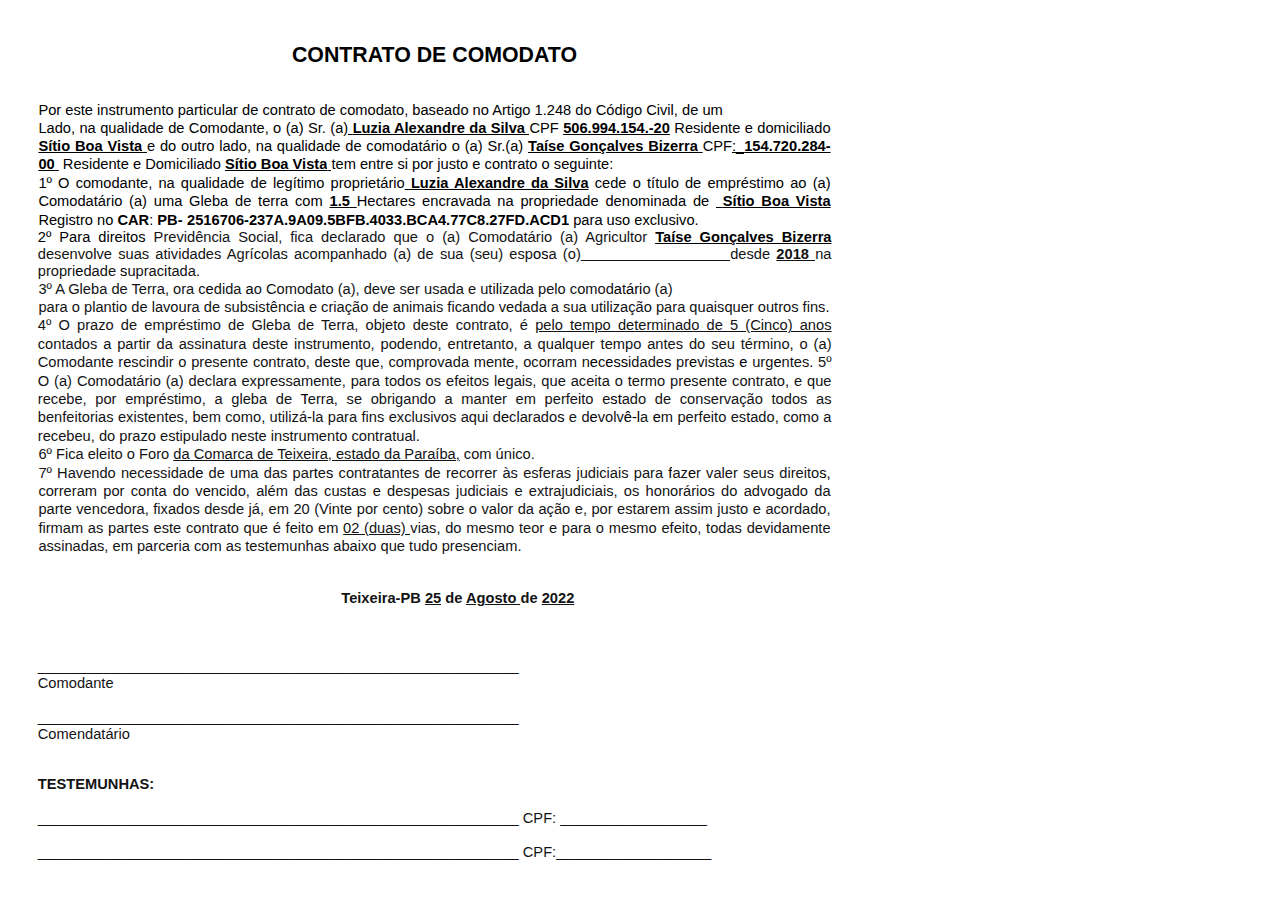
==== index.html @ 2739181c "edit" ====
<?xml version="1.0" encoding="UTF-8"?>
<!DOCTYPE html PUBLIC "-//W3C//DTD XHTML 1.1 plus MathML 2.0//EN" "http://www.w3.org/Math/DTD/mathml2/xhtml-math11-f.dtd"><html xmlns="http://www.w3.org/1999/xhtml" lang="en-US"><!--This file was converted to xhtml by LibreOffice - see https://cgit.freedesktop.org/libreoffice/core/tree/filter/source/xslt for the code.--><head profile="http://dublincore.org/documents/dcmi-terms/"><meta http-equiv="Content-Type" content="application/xhtml+xml; charset=utf-8"/><title xml:lang="en-US">- no title specified</title><meta name="DCTERMS.title" content="" xml:lang="en-US"/><meta name="DCTERMS.language" content="en-US" scheme="DCTERMS.RFC4646"/><meta name="DCTERMS.source" content="http://xml.openoffice.org/odf2xhtml"/><meta name="DCTERMS.creator" content="Sócrates"/><meta name="DCTERMS.issued" content="2022-08-25T13:19:00" scheme="DCTERMS.W3CDTF"/><meta name="DCTERMS.contributor" content="José Elias"/><meta name="DCTERMS.modified" content="2022-09-01T16:33:51.623426777" scheme="DCTERMS.W3CDTF"/><meta name="xsl:vendor" content="libxslt"/><link rel="schema.DC" href="http://purl.org/dc/elements/1.1/" hreflang="en"/><link rel="schema.DCTERMS" href="http://purl.org/dc/terms/" hreflang="en"/><link rel="schema.DCTYPE" href="http://purl.org/dc/dcmitype/" hreflang="en"/><link rel="schema.DCAM" href="http://purl.org/dc/dcam/" hreflang="en"/><style>
    table { border-collapse:collapse; border-spacing:0; empty-cells:show }
    td, th { vertical-align:top; font-size:12pt;}
    h1, h2, h3, h4, h5, h6 { clear:both;}
    ol, ul { margin:0; padding:0;}
    li { list-style: none; margin:0; padding:0;}
    span.footnodeNumber { padding-right:1em; }
    span.annotation_style_by_filter { font-size:95%; font-family:Arial; background-color:#fff000;  margin:0; border:0; padding:0;  }
    span.heading_numbering { margin-right: 0.8rem; }* { margin:0;}
    .P1 { font-size:16pt; line-height:115%; margin-bottom:0cm; margin-top:0cm; text-align:center ! important; font-family:Arial; writing-mode:horizontal-tb; direction:ltr; margin-left:0.016cm; margin-right:0.025cm; text-indent:0cm; background-color:#ffffff; color:#000001; font-weight:bold; }
    .P10 { font-size:12pt; line-height:115%; margin-bottom:0cm; margin-top:0cm; text-align:justify ! important; font-family:Arial; writing-mode:horizontal-tb; direction:ltr; background-color:#ffffff; }
    .P11 { font-size:12pt; line-height:115%; margin-bottom:0cm; margin-top:0cm; text-align:justify ! important; font-family:Arial; writing-mode:horizontal-tb; direction:ltr; margin-left:0.016cm; margin-right:0.025cm; text-indent:0cm; background-color:#ffffff; }
    .P12 { font-size:11pt; line-height:115%; margin-bottom:0.353cm; margin-top:0cm; text-align:justify ! important; font-family:Arial; writing-mode:horizontal-tb; direction:ltr; }
    .P13 { font-size:12pt; line-height:115%; margin-bottom:0cm; margin-top:0cm; text-align:center ! important; font-family:Arial; writing-mode:horizontal-tb; direction:ltr; margin-left:0cm; margin-right:0.025cm; text-indent:1.249cm; background-color:#ffffff; }
    .P14 { font-size:11pt; line-height:115%; margin-bottom:0cm; margin-top:0cm; text-align:justify ! important; font-family:Arial; writing-mode:horizontal-tb; direction:ltr; }
    .P18 { font-size:11pt; line-height:115%; margin-bottom:0cm; margin-top:0cm; text-align:left ! important; font-family:Arial; writing-mode:horizontal-tb; direction:ltr; margin-left:0cm; margin-right:0.025cm; text-indent:0cm; background-color:#ffffff; color:#131314; }
    .P2 { font-size:16pt; line-height:115%; margin-bottom:0cm; margin-top:0cm; text-align:justify ! important; font-family:Arial; writing-mode:horizontal-tb; direction:ltr; margin-left:0.016cm; margin-right:0.025cm; text-indent:0cm; background-color:#ffffff; color:#000001; font-weight:bold; }
    .P20 { font-size:11pt; line-height:115%; margin-bottom:0cm; margin-top:0cm; text-align:justify ! important; font-family:Arial; writing-mode:horizontal-tb; direction:ltr; margin-left:0cm; margin-right:0.025cm; text-indent:0cm; background-color:#ffffff; color:#000001; }
    .P21 { font-size:11pt; line-height:115%; margin-bottom:0cm; margin-top:0cm; text-align:justify ! important; font-family:Arial; writing-mode:horizontal-tb; direction:ltr; margin-left:0cm; margin-right:0.025cm; text-indent:0cm; background-color:#ffffff; color:#000001; }
    .P3 { font-size:11pt; line-height:115%; margin-bottom:0cm; margin-top:0cm; text-align:justify ! important; font-family:Arial; writing-mode:horizontal-tb; direction:ltr; margin-left:0cm; margin-right:0.025cm; text-indent:0cm; background-color:#ffffff; color:#000001; }
    .P4 { font-size:11pt; line-height:115%; margin-bottom:0cm; margin-top:0cm; text-align:justify ! important; font-family:Arial; writing-mode:horizontal-tb; direction:ltr; margin-left:0cm; margin-right:0.025cm; text-indent:0cm; background-color:#ffffff; color:#000001; }
    .P5 { font-size:11pt; line-height:115%; margin-bottom:0cm; margin-top:0cm; text-align:justify ! important; font-family:Arial; writing-mode:horizontal-tb; direction:ltr; margin-left:0.016cm; margin-right:0.025cm; text-indent:0cm; background-color:#ffffff; color:#000001; }
    .P6 { font-size:11pt; line-height:115%; margin-bottom:0cm; margin-top:0cm; text-align:justify ! important; font-family:Arial; writing-mode:horizontal-tb; direction:ltr; margin-left:0cm; margin-right:0.025cm; text-indent:0cm; background-color:#ffffff; color:#131314; }
    .P7 { font-size:11pt; line-height:115%; margin-bottom:0cm; margin-top:0cm; text-align:justify ! important; font-family:Arial; writing-mode:horizontal-tb; direction:ltr; margin-left:0cm; margin-right:0.025cm; text-indent:0cm; background-color:#ffffff; color:#131314; font-weight:bold; }
    .P8 { font-size:11pt; line-height:115%; margin-bottom:0cm; margin-top:0cm; text-align:justify ! important; font-family:Arial; writing-mode:horizontal-tb; direction:ltr; margin-left:0cm; margin-right:0.025cm; text-indent:0cm; background-color:#ffffff; color:#131314; text-decoration:none ! important; }
    .P9 { font-size:12pt; line-height:115%; margin-bottom:0cm; margin-top:0cm; text-align:justify ! important; font-family:Arial; writing-mode:horizontal-tb; direction:ltr; margin-left:0.016cm; margin-right:0.025cm; text-indent:0cm; background-color:#ffffff; }
    .T1 { color:#000001; background-color:#ffffff; }
    .T10 { color:#131314; text-decoration:underline; background-color:#ffffff; }
    .T11 { color:#131314; text-decoration:underline; font-weight:bold; background-color:#ffffff; }
    .T12 { color:#131314; font-size:11pt; background-color:#ffffff; }
    .T13 { color:#131314; font-size:11pt; background-color:#ffffff; }
    .T14 { color:#131314; font-size:11pt; background-color:#ffffff; }
    .T15 { color:#131314; font-size:11pt; background-color:#ffffff; }
    .T16 { color:#131314; font-size:11pt; text-decoration:underline; background-color:#ffffff; }
    .T17 { color:#131314; font-size:11pt; text-decoration:underline; font-weight:bold; background-color:#ffffff; }
    .T18 { color:#131314; font-size:11pt; text-decoration:none ! important; background-color:#ffffff; }
    .T19 { color:#131314; font-size:11pt; text-decoration:none ! important; background-color:#ffffff; }
    .T2 { color:#000001; text-decoration:underline; font-weight:bold; background-color:#ffffff; }
    .T20 { color:#131314; font-size:11pt; font-weight:bold; background-color:#ffffff; }
    .T21 { color:#131314; text-decoration:none ! important; background-color:#ffffff; }
    .T22 { font-size:11pt; text-decoration:underline; }
    .T23 { font-size:11pt; }
    .T3 { color:#000001; text-decoration:underline; background-color:#ffffff; }
    .T4 { color:#000001; font-size:11pt; background-color:#ffffff; }
    .T5 { color:#000001; font-size:11pt; text-decoration:underline; background-color:#ffffff; }
    .T6 { color:#000001; font-size:11pt; text-decoration:underline; font-weight:bold; background-color:#ffffff; }
    .T7 { color:#000001; font-size:11pt; font-weight:bold; background-color:#ffffff; }
    .T8 { color:#131314; background-color:#ffffff; }
    .T9 { color:#131314; background-color:#ffffff; }
    /* ODF styles with no properties representable as CSS:
    .dp1  { } */
</style></head><body dir="ltr" style="max-width:21.001cm;margin-top:0.501cm; margin-bottom:0.501cm; margin-left:1cm; margin-right:0.998cm; "><p class="P2"> </p><p class="P1">CONTRATO DE COMODATO</p><p class="P4"> </p><p class="P3"> </p><p class="P5">Por este instrumento particular de contrato de comodato, baseado no Artigo 1.248 do Código Civil, de um</p><p class="P9"><span class="T4">Lado, na qualidade de Comodante, o (a) Sr. (a</span><span class="T5">) </span><span class="T6">Luzia Alexandre da Silva </span><span class="T4">CPF </span><span class="T6">506.994.154.-20</span><span class="T4"> Residente e domiciliado</span><span class="T5"> </span><span class="T6">Sítio Boa Vista</span><span class="T5"> </span><span class="T4">e do outro lado, na qualidade de comodatário o (a) Sr.(a) </span><a id="_GoBack"/><span class="T6">Taíse Gonçalves Bizerra</span><span class="T5"> </span><span class="T4">CPF</span><span class="T5">:_</span><span class="T6">154.720.284-00</span><span class="T22"> </span><span class="T4"> </span><span class="T23">Residente</span><span class="T4"> e Domiciliado </span><span class="T6">Sítio Boa Vista</span><span class="T5"> </span><span class="T4">tem entre si por justo e contrato o seguinte:</span></p><p class="P9"><span class="T4">1º O comodante, na qualidade de legítimo proprietário</span><span class="T5"> </span><span class="T6">Luzia Alexandre da Silva</span><span class="T4"> cede o título de empréstimo ao (a) Comodatário (a) uma Gleba de terra com </span><span class="T6">1.5</span><span class="T5"> </span><span class="T4">Hectares encravada na propriedade denominada de </span><span class="T5"> </span><span class="T6">Sítio Boa Vista</span><span class="T4"> Registro no </span><span class="T7">CAR</span><span class="T4">: </span><span class="T7">PB-</span> <span class="T7">2516706-237A.9A09.5BFB.4033.BCA4.77C8.27FD.ACD1</span><span class="T4"> para uso exclusivo.</span></p><p class="P14"><span class="T1">2º Para direitos </span><span class="T8">Previdência Social, fica declarado que o (a) Comodatário (a) Agricultor </span><span class="T2">Taíse Gonçalves Bizerra</span><span class="T3"> </span><span class="T8">desenvo</span><span class="T1">l</span><span class="T8">ve suas atividades Agrí</span><span class="T1">c</span><span class="T8">olas acompanhado </span><span class="T9">(a)</span><span class="T8"> de sua (seu) esp</span><span class="T1">os</span><span class="T8">a (o)</span><span class="T10">                        </span><span class="T8">desde </span><span class="T11">2018</span><span class="T10"> </span><span class="T8">na propri</span><span class="T1">e</span><span class="T8">dade </span><span class="T1">s</span><span class="T8">uprac</span><span class="T1">i</span><span class="T8">tada.</span><span class="T3"> </span></p><p class="P9"><span class="T13">3º </span><span class="T12">A Gleba de Terra, ora c</span><span class="T4">e</span><span class="T12">dida </span><span class="T4">a</span><span class="T12">o Comodato (a), deve ser usada e uti</span><span class="T4">l</span><span class="T12">izada pelo comod</span><span class="T4">a</span><span class="T12">t</span><span class="T4">ári</span><span class="T12">o (a) <br/>para o plantio de lavoura de subsistência e criação de animais ficando vedada a sua utilização para quaisquer outros fins</span><span class="T4">. </span></p><p class="P10"><span class="T12">4º O prazo de empréstimo de Gleba de Terra, objeto deste contrato, é </span><span class="T16">pelo tempo determinado de 5 (Cinco) anos</span><span class="T18"> </span><span class="T19">c</span><span class="T12">ontados a partir da assinatura deste instrum</span><span class="T4">e</span><span class="T12">nto, podendo, entr</span><span class="T4">e</span><span class="T12">tanto, a qua</span><span class="T4">l</span><span class="T12">quer tempo antes do seu término</span><span class="T4">, </span><span class="T12">o (a) Comodan</span><span class="T4">t</span><span class="T12">e r</span><span class="T4">e</span><span class="T12">sci</span><span class="T4">n</span><span class="T12">dir o presente contrato, d</span><span class="T4">est</span><span class="T12">e qu</span><span class="T4">e</span><span class="T12">, comprovada mente, ocorram n</span><span class="T4">e</span><span class="T12">c</span><span class="T4">ess</span><span class="T12">idade</span><span class="T4">s </span><span class="T12">pr</span><span class="T4">e</span><span class="T12">vistas </span><span class="T4">e </span><span class="T12">urg</span><span class="T4">e</span><span class="T12">ntes</span><span class="T4">. </span><span class="T12">5º O (a) Comodatário (a) declara expressamente, para todos os efeitos l</span><span class="T4">e</span><span class="T12">gais, que aceita o termo pr</span><span class="T4">e</span><span class="T12">sen</span><span class="T4">t</span><span class="T12">e contrato</span><span class="T4">, </span><span class="T12">e que recebe, por empréstimo, a gleba de </span><span class="T4">T</span><span class="T12">erra, se obrigando a manter em perfe</span><span class="T4">i</span><span class="T12">to e</span><span class="T4">st</span><span class="T12">ado de conservação todos as benfeitorias existentes, bem como, utilizá</span><span class="T4">-</span><span class="T12">la para fins exclusivos aqui d</span><span class="T4">e</span><span class="T12">clarado</span><span class="T4">s </span><span class="T12">e d</span><span class="T4">e</span><span class="T12">volv</span><span class="T4">ê-l</span><span class="T12">a </span><span class="T4">e</span><span class="T12">m perfeito estado, como a recebeu, do prazo estipulado neste instrumento contratual</span><span class="T4">. </span></p><p class="P9"><span class="T14">6º </span><span class="T12">Fica eleito o Foro </span><span class="T16">da Comarca de Teixeira, estado da Paraíba,</span><span class="T12"> com único</span><span class="T18">.</span></p><p class="P11"><span class="T14">7º </span><span class="T12">Havendo necessidad</span><span class="T4">e </span><span class="T12">de uma das par</span><span class="T4">t</span><span class="T12">e</span><span class="T4">s </span><span class="T12">contratantes de recorrer às esferas judiciais para </span><span class="T4">f</span><span class="T12">az</span><span class="T4">e</span><span class="T12">r valer seus direito</span><span class="T4">s, </span><span class="T12">correram por conta do v</span><span class="T4">e</span><span class="T12">n</span><span class="T4">c</span><span class="T12">ido, além das custas e despesas judic</span><span class="T4">i</span><span class="T12">ais e extrajudiciais, os honorários do advogado da parte vencedora, fixados desde já, em 20 (Vinte por cento) sobre o valor da ação </span><span class="T15">e</span><span class="T12">, por estarem assim justo e acordado, firmam as partes este contrato que é feito </span><span class="T15">e</span><span class="T12">m </span><span class="T16">02 (duas) </span><span class="T12">vias, do mesmo teor e para o mesmo efeito, todas devidamente assinadas, em parceria com as testemunhas abaixo que tudo presenciam.</span></p><p class="P6"> </p><p class="P6"> </p><p class="P13"><span class="T20">Teixeira-PB </span><span class="T17">25</span><span class="T20"> de </span><span class="T17">Agosto </span><span class="T20">de </span><span class="T17">2022</span></p><p class="P21"> </p><p class="P21"> </p><p class="P20"> </p><p class="P8">___________________________________________________________</p><p class="P6">Comodante</p><p class="P18"> </p><p class="P8">___________________________________________________________</p><p class="P6">Comendatário</p><p class="P7"> </p><p class="P7"> </p><p class="P7">TESTEMUNHAS:</p><p class="P7"> </p><p class="P8">___________________________________________________________ CPF: __________________</p><p class="P8"> </p><p class="P12"><span class="T21">___________________________________________________________ </span><span class="T8">CP</span><span class="T21">F:___________________</span></p></body></html>
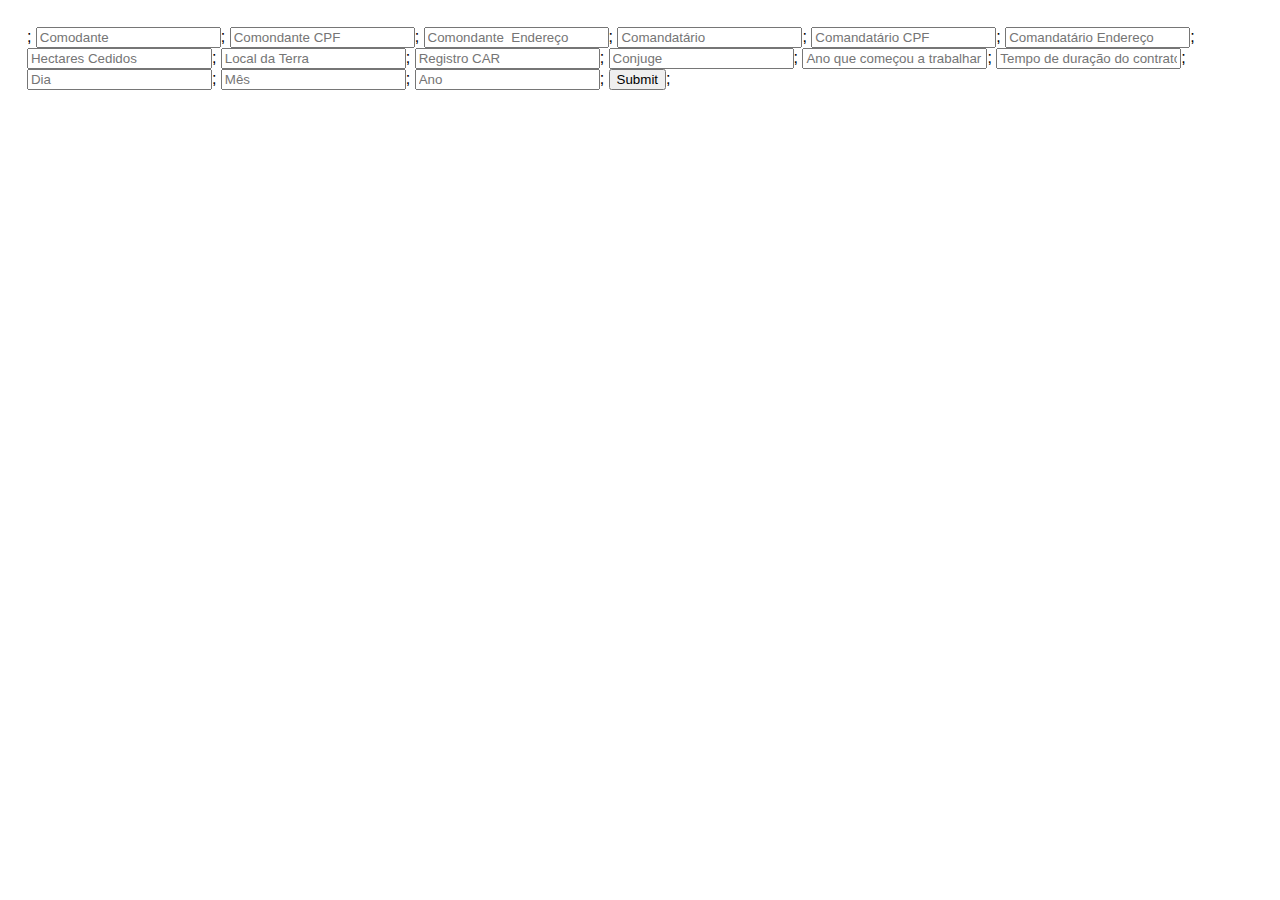
==== commit c475a29f: "Comodato Pronto Modelo CAR" ====
--- a/index.html
+++ b/index.html
@@ -1,53 +1,35 @@
-<?xml version="1.0" encoding="UTF-8"?>
-<!DOCTYPE html PUBLIC "-//W3C//DTD XHTML 1.1 plus MathML 2.0//EN" "http://www.w3.org/Math/DTD/mathml2/xhtml-math11-f.dtd"><html xmlns="http://www.w3.org/1999/xhtml" lang="en-US"><!--This file was converted to xhtml by LibreOffice - see https://cgit.freedesktop.org/libreoffice/core/tree/filter/source/xslt for the code.--><head profile="http://dublincore.org/documents/dcmi-terms/"><meta http-equiv="Content-Type" content="application/xhtml+xml; charset=utf-8"/><title xml:lang="en-US">- no title specified</title><meta name="DCTERMS.title" content="" xml:lang="en-US"/><meta name="DCTERMS.language" content="en-US" scheme="DCTERMS.RFC4646"/><meta name="DCTERMS.source" content="http://xml.openoffice.org/odf2xhtml"/><meta name="DCTERMS.creator" content="Sócrates"/><meta name="DCTERMS.issued" content="2022-08-25T13:19:00" scheme="DCTERMS.W3CDTF"/><meta name="DCTERMS.contributor" content="José Elias"/><meta name="DCTERMS.modified" content="2022-09-01T16:33:51.623426777" scheme="DCTERMS.W3CDTF"/><meta name="xsl:vendor" content="libxslt"/><link rel="schema.DC" href="http://purl.org/dc/elements/1.1/" hreflang="en"/><link rel="schema.DCTERMS" href="http://purl.org/dc/terms/" hreflang="en"/><link rel="schema.DCTYPE" href="http://purl.org/dc/dcmitype/" hreflang="en"/><link rel="schema.DCAM" href="http://purl.org/dc/dcam/" hreflang="en"/><style>
-    table { border-collapse:collapse; border-spacing:0; empty-cells:show }
-    td, th { vertical-align:top; font-size:12pt;}
-    h1, h2, h3, h4, h5, h6 { clear:both;}
-    ol, ul { margin:0; padding:0;}
-    li { list-style: none; margin:0; padding:0;}
-    span.footnodeNumber { padding-right:1em; }
-    span.annotation_style_by_filter { font-size:95%; font-family:Arial; background-color:#fff000;  margin:0; border:0; padding:0;  }
-    span.heading_numbering { margin-right: 0.8rem; }* { margin:0;}
-    .P1 { font-size:16pt; line-height:115%; margin-bottom:0cm; margin-top:0cm; text-align:center ! important; font-family:Arial; writing-mode:horizontal-tb; direction:ltr; margin-left:0.016cm; margin-right:0.025cm; text-indent:0cm; background-color:#ffffff; color:#000001; font-weight:bold; }
-    .P10 { font-size:12pt; line-height:115%; margin-bottom:0cm; margin-top:0cm; text-align:justify ! important; font-family:Arial; writing-mode:horizontal-tb; direction:ltr; background-color:#ffffff; }
-    .P11 { font-size:12pt; line-height:115%; margin-bottom:0cm; margin-top:0cm; text-align:justify ! important; font-family:Arial; writing-mode:horizontal-tb; direction:ltr; margin-left:0.016cm; margin-right:0.025cm; text-indent:0cm; background-color:#ffffff; }
-    .P12 { font-size:11pt; line-height:115%; margin-bottom:0.353cm; margin-top:0cm; text-align:justify ! important; font-family:Arial; writing-mode:horizontal-tb; direction:ltr; }
-    .P13 { font-size:12pt; line-height:115%; margin-bottom:0cm; margin-top:0cm; text-align:center ! important; font-family:Arial; writing-mode:horizontal-tb; direction:ltr; margin-left:0cm; margin-right:0.025cm; text-indent:1.249cm; background-color:#ffffff; }
-    .P14 { font-size:11pt; line-height:115%; margin-bottom:0cm; margin-top:0cm; text-align:justify ! important; font-family:Arial; writing-mode:horizontal-tb; direction:ltr; }
-    .P18 { font-size:11pt; line-height:115%; margin-bottom:0cm; margin-top:0cm; text-align:left ! important; font-family:Arial; writing-mode:horizontal-tb; direction:ltr; margin-left:0cm; margin-right:0.025cm; text-indent:0cm; background-color:#ffffff; color:#131314; }
-    .P2 { font-size:16pt; line-height:115%; margin-bottom:0cm; margin-top:0cm; text-align:justify ! important; font-family:Arial; writing-mode:horizontal-tb; direction:ltr; margin-left:0.016cm; margin-right:0.025cm; text-indent:0cm; background-color:#ffffff; color:#000001; font-weight:bold; }
-    .P20 { font-size:11pt; line-height:115%; margin-bottom:0cm; margin-top:0cm; text-align:justify ! important; font-family:Arial; writing-mode:horizontal-tb; direction:ltr; margin-left:0cm; margin-right:0.025cm; text-indent:0cm; background-color:#ffffff; color:#000001; }
-    .P21 { font-size:11pt; line-height:115%; margin-bottom:0cm; margin-top:0cm; text-align:justify ! important; font-family:Arial; writing-mode:horizontal-tb; direction:ltr; margin-left:0cm; margin-right:0.025cm; text-indent:0cm; background-color:#ffffff; color:#000001; }
-    .P3 { font-size:11pt; line-height:115%; margin-bottom:0cm; margin-top:0cm; text-align:justify ! important; font-family:Arial; writing-mode:horizontal-tb; direction:ltr; margin-left:0cm; margin-right:0.025cm; text-indent:0cm; background-color:#ffffff; color:#000001; }
-    .P4 { font-size:11pt; line-height:115%; margin-bottom:0cm; margin-top:0cm; text-align:justify ! important; font-family:Arial; writing-mode:horizontal-tb; direction:ltr; margin-left:0cm; margin-right:0.025cm; text-indent:0cm; background-color:#ffffff; color:#000001; }
-    .P5 { font-size:11pt; line-height:115%; margin-bottom:0cm; margin-top:0cm; text-align:justify ! important; font-family:Arial; writing-mode:horizontal-tb; direction:ltr; margin-left:0.016cm; margin-right:0.025cm; text-indent:0cm; background-color:#ffffff; color:#000001; }
-    .P6 { font-size:11pt; line-height:115%; margin-bottom:0cm; margin-top:0cm; text-align:justify ! important; font-family:Arial; writing-mode:horizontal-tb; direction:ltr; margin-left:0cm; margin-right:0.025cm; text-indent:0cm; background-color:#ffffff; color:#131314; }
-    .P7 { font-size:11pt; line-height:115%; margin-bottom:0cm; margin-top:0cm; text-align:justify ! important; font-family:Arial; writing-mode:horizontal-tb; direction:ltr; margin-left:0cm; margin-right:0.025cm; text-indent:0cm; background-color:#ffffff; color:#131314; font-weight:bold; }
-    .P8 { font-size:11pt; line-height:115%; margin-bottom:0cm; margin-top:0cm; text-align:justify ! important; font-family:Arial; writing-mode:horizontal-tb; direction:ltr; margin-left:0cm; margin-right:0.025cm; text-indent:0cm; background-color:#ffffff; color:#131314; text-decoration:none ! important; }
-    .P9 { font-size:12pt; line-height:115%; margin-bottom:0cm; margin-top:0cm; text-align:justify ! important; font-family:Arial; writing-mode:horizontal-tb; direction:ltr; margin-left:0.016cm; margin-right:0.025cm; text-indent:0cm; background-color:#ffffff; }
-    .T1 { color:#000001; background-color:#ffffff; }
-    .T10 { color:#131314; text-decoration:underline; background-color:#ffffff; }
-    .T11 { color:#131314; text-decoration:underline; font-weight:bold; background-color:#ffffff; }
-    .T12 { color:#131314; font-size:11pt; background-color:#ffffff; }
-    .T13 { color:#131314; font-size:11pt; background-color:#ffffff; }
-    .T14 { color:#131314; font-size:11pt; background-color:#ffffff; }
-    .T15 { color:#131314; font-size:11pt; background-color:#ffffff; }
-    .T16 { color:#131314; font-size:11pt; text-decoration:underline; background-color:#ffffff; }
-    .T17 { color:#131314; font-size:11pt; text-decoration:underline; font-weight:bold; background-color:#ffffff; }
-    .T18 { color:#131314; font-size:11pt; text-decoration:none ! important; background-color:#ffffff; }
-    .T19 { color:#131314; font-size:11pt; text-decoration:none ! important; background-color:#ffffff; }
-    .T2 { color:#000001; text-decoration:underline; font-weight:bold; background-color:#ffffff; }
-    .T20 { color:#131314; font-size:11pt; font-weight:bold; background-color:#ffffff; }
-    .T21 { color:#131314; text-decoration:none ! important; background-color:#ffffff; }
-    .T22 { font-size:11pt; text-decoration:underline; }
-    .T23 { font-size:11pt; }
-    .T3 { color:#000001; text-decoration:underline; background-color:#ffffff; }
-    .T4 { color:#000001; font-size:11pt; background-color:#ffffff; }
-    .T5 { color:#000001; font-size:11pt; text-decoration:underline; background-color:#ffffff; }
-    .T6 { color:#000001; font-size:11pt; text-decoration:underline; font-weight:bold; background-color:#ffffff; }
-    .T7 { color:#000001; font-size:11pt; font-weight:bold; background-color:#ffffff; }
-    .T8 { color:#131314; background-color:#ffffff; }
-    .T9 { color:#131314; background-color:#ffffff; }
-    /* ODF styles with no properties representable as CSS:
-    .dp1  { } */
-</style></head><body dir="ltr" style="max-width:21.001cm;margin-top:0.501cm; margin-bottom:0.501cm; margin-left:1cm; margin-right:0.998cm; "><p class="P2"> </p><p class="P1">CONTRATO DE COMODATO</p><p class="P4"> </p><p class="P3"> </p><p class="P5">Por este instrumento particular de contrato de comodato, baseado no Artigo 1.248 do Código Civil, de um</p><p class="P9"><span class="T4">Lado, na qualidade de Comodante, o (a) Sr. (a</span><span class="T5">) </span><span class="T6">Luzia Alexandre da Silva </span><span class="T4">CPF </span><span class="T6">506.994.154.-20</span><span class="T4"> Residente e domiciliado</span><span class="T5"> </span><span class="T6">Sítio Boa Vista</span><span class="T5"> </span><span class="T4">e do outro lado, na qualidade de comodatário o (a) Sr.(a) </span><a id="_GoBack"/><span class="T6">Taíse Gonçalves Bizerra</span><span class="T5"> </span><span class="T4">CPF</span><span class="T5">:_</span><span class="T6">154.720.284-00</span><span class="T22"> </span><span class="T4"> </span><span class="T23">Residente</span><span class="T4"> e Domiciliado </span><span class="T6">Sítio Boa Vista</span><span class="T5"> </span><span class="T4">tem entre si por justo e contrato o seguinte:</span></p><p class="P9"><span class="T4">1º O comodante, na qualidade de legítimo proprietário</span><span class="T5"> </span><span class="T6">Luzia Alexandre da Silva</span><span class="T4"> cede o título de empréstimo ao (a) Comodatário (a) uma Gleba de terra com </span><span class="T6">1.5</span><span class="T5"> </span><span class="T4">Hectares encravada na propriedade denominada de </span><span class="T5"> </span><span class="T6">Sítio Boa Vista</span><span class="T4"> Registro no </span><span class="T7">CAR</span><span class="T4">: </span><span class="T7">PB-</span> <span class="T7">2516706-237A.9A09.5BFB.4033.BCA4.77C8.27FD.ACD1</span><span class="T4"> para uso exclusivo.</span></p><p class="P14"><span class="T1">2º Para direitos </span><span class="T8">Previdência Social, fica declarado que o (a) Comodatário (a) Agricultor </span><span class="T2">Taíse Gonçalves Bizerra</span><span class="T3"> </span><span class="T8">desenvo</span><span class="T1">l</span><span class="T8">ve suas atividades Agrí</span><span class="T1">c</span><span class="T8">olas acompanhado </span><span class="T9">(a)</span><span class="T8"> de sua (seu) esp</span><span class="T1">os</span><span class="T8">a (o)</span><span class="T10">                        </span><span class="T8">desde </span><span class="T11">2018</span><span class="T10"> </span><span class="T8">na propri</span><span class="T1">e</span><span class="T8">dade </span><span class="T1">s</span><span class="T8">uprac</span><span class="T1">i</span><span class="T8">tada.</span><span class="T3"> </span></p><p class="P9"><span class="T13">3º </span><span class="T12">A Gleba de Terra, ora c</span><span class="T4">e</span><span class="T12">dida </span><span class="T4">a</span><span class="T12">o Comodato (a), deve ser usada e uti</span><span class="T4">l</span><span class="T12">izada pelo comod</span><span class="T4">a</span><span class="T12">t</span><span class="T4">ári</span><span class="T12">o (a) <br/>para o plantio de lavoura de subsistência e criação de animais ficando vedada a sua utilização para quaisquer outros fins</span><span class="T4">. </span></p><p class="P10"><span class="T12">4º O prazo de empréstimo de Gleba de Terra, objeto deste contrato, é </span><span class="T16">pelo tempo determinado de 5 (Cinco) anos</span><span class="T18"> </span><span class="T19">c</span><span class="T12">ontados a partir da assinatura deste instrum</span><span class="T4">e</span><span class="T12">nto, podendo, entr</span><span class="T4">e</span><span class="T12">tanto, a qua</span><span class="T4">l</span><span class="T12">quer tempo antes do seu término</span><span class="T4">, </span><span class="T12">o (a) Comodan</span><span class="T4">t</span><span class="T12">e r</span><span class="T4">e</span><span class="T12">sci</span><span class="T4">n</span><span class="T12">dir o presente contrato, d</span><span class="T4">est</span><span class="T12">e qu</span><span class="T4">e</span><span class="T12">, comprovada mente, ocorram n</span><span class="T4">e</span><span class="T12">c</span><span class="T4">ess</span><span class="T12">idade</span><span class="T4">s </span><span class="T12">pr</span><span class="T4">e</span><span class="T12">vistas </span><span class="T4">e </span><span class="T12">urg</span><span class="T4">e</span><span class="T12">ntes</span><span class="T4">. </span><span class="T12">5º O (a) Comodatário (a) declara expressamente, para todos os efeitos l</span><span class="T4">e</span><span class="T12">gais, que aceita o termo pr</span><span class="T4">e</span><span class="T12">sen</span><span class="T4">t</span><span class="T12">e contrato</span><span class="T4">, </span><span class="T12">e que recebe, por empréstimo, a gleba de </span><span class="T4">T</span><span class="T12">erra, se obrigando a manter em perfe</span><span class="T4">i</span><span class="T12">to e</span><span class="T4">st</span><span class="T12">ado de conservação todos as benfeitorias existentes, bem como, utilizá</span><span class="T4">-</span><span class="T12">la para fins exclusivos aqui d</span><span class="T4">e</span><span class="T12">clarado</span><span class="T4">s </span><span class="T12">e d</span><span class="T4">e</span><span class="T12">volv</span><span class="T4">ê-l</span><span class="T12">a </span><span class="T4">e</span><span class="T12">m perfeito estado, como a recebeu, do prazo estipulado neste instrumento contratual</span><span class="T4">. </span></p><p class="P9"><span class="T14">6º </span><span class="T12">Fica eleito o Foro </span><span class="T16">da Comarca de Teixeira, estado da Paraíba,</span><span class="T12"> com único</span><span class="T18">.</span></p><p class="P11"><span class="T14">7º </span><span class="T12">Havendo necessidad</span><span class="T4">e </span><span class="T12">de uma das par</span><span class="T4">t</span><span class="T12">e</span><span class="T4">s </span><span class="T12">contratantes de recorrer às esferas judiciais para </span><span class="T4">f</span><span class="T12">az</span><span class="T4">e</span><span class="T12">r valer seus direito</span><span class="T4">s, </span><span class="T12">correram por conta do v</span><span class="T4">e</span><span class="T12">n</span><span class="T4">c</span><span class="T12">ido, além das custas e despesas judic</span><span class="T4">i</span><span class="T12">ais e extrajudiciais, os honorários do advogado da parte vencedora, fixados desde já, em 20 (Vinte por cento) sobre o valor da ação </span><span class="T15">e</span><span class="T12">, por estarem assim justo e acordado, firmam as partes este contrato que é feito </span><span class="T15">e</span><span class="T12">m </span><span class="T16">02 (duas) </span><span class="T12">vias, do mesmo teor e para o mesmo efeito, todas devidamente assinadas, em parceria com as testemunhas abaixo que tudo presenciam.</span></p><p class="P6"> </p><p class="P6"> </p><p class="P13"><span class="T20">Teixeira-PB </span><span class="T17">25</span><span class="T20"> de </span><span class="T17">Agosto </span><span class="T20">de </span><span class="T17">2022</span></p><p class="P21"> </p><p class="P21"> </p><p class="P20"> </p><p class="P8">___________________________________________________________</p><p class="P6">Comodante</p><p class="P18"> </p><p class="P8">___________________________________________________________</p><p class="P6">Comendatário</p><p class="P7"> </p><p class="P7"> </p><p class="P7">TESTEMUNHAS:</p><p class="P7"> </p><p class="P8">___________________________________________________________ CPF: __________________</p><p class="P8"> </p><p class="P12"><span class="T21">___________________________________________________________ </span><span class="T8">CP</span><span class="T21">F:___________________</span></p></body></html>+<!DOCTYPE html>
+<html>
+    <head>
+        <title>
+            Dados
+        </title>
+        <link href="s/estilo.css" rel="stylesheet">
+        <link href="https://fonts.googleapis.com/css2?family=Open+Sans&display=swap" rel="stylesheet">
+        <meta charset="UTF-8" />
+        <!-- <script src="index.js"></script> -->
+    </head>
+    <body>
+        <form action="result.html" method="GET">;
+            <input type="text" name="comodante" placeholder="Comodante">;
+            <input type="text" name="comodantecpf" placeholder="Comondante CPF">;
+            <input type="text" name="comodanteendereco" placeholder="Comondante  Endereço">;
+            <input type="text" name="comandatario"  placeholder="Comandatário">;
+            <input type="text" name="comandatariocpf" placeholder="Comandatário CPF">;
+            <input type="text" name="comandatarioendereco" placeholder="Comandatário Endereço">;
+            <input type="text" name="terrahec" placeholder="Hectares Cedidos">;
+            <input type="text" name="localterra" placeholder="Local da Terra">;
+            <input type="text" name="car" placeholder="Registro CAR">;
+            <input type="text" name="conjuge" placeholder="Conjuge">;
+            <input type="text" name="tempoterra" placeholder="Ano que começou a trabalhar na terra">;
+            <input type="text" name="tempocontrato" placeholder="Tempo de duração do contrato">;
+            <input type="text" name="dia" placeholder="Dia">;
+            <input type="text" name="mes" placeholder="Mês">;
+            <input type="text" name="ano" placeholder="Ano">;
+            <!-- <input type="submit" onclick="handleSubmit()"> -->
+            <input type="submit" />;
+
+        </form>
+            
+    </body>
+</html>--- a/s/estilo.css
+++ b/s/estilo.css
@@ -0,0 +1,25 @@
+body    {
+    padding: 5mm;
+    font-family: Arial, Helvetica, sans-serif;
+}
+span    {
+     color:#000001; 
+     font-size:11pt; 
+     text-decoration:underline; 
+     background-color:#ffffff;
+     text-align: justify;
+     font-weight: bold;
+}
+h1  {
+    font-size: 16pt;
+    text-align: center;
+}
+h2 {
+    font-size: 11pt;
+    text-align: center;
+}
+p   {
+    font-size: 11pt;
+    text-align: justify;
+    line-height: 1.5;
+}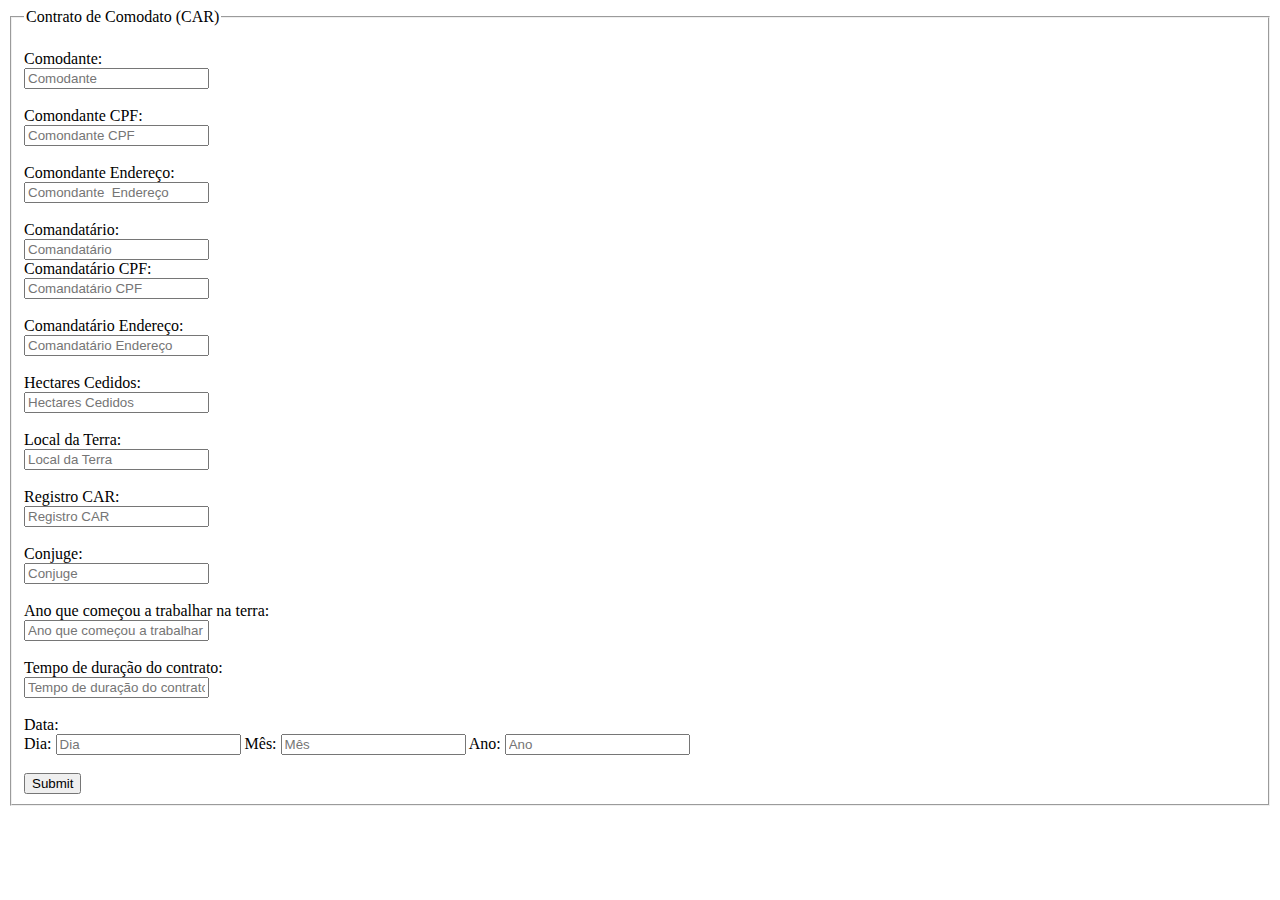
==== commit d3d1a4af: "formatação da index" ====
--- a/index.html
+++ b/index.html
@@ -2,32 +2,101 @@
 <html>
     <head>
         <title>
-            Dados
+            CAR
         </title>
-        <link href="s/estilo.css" rel="stylesheet">
+        <link href="s/formulario.css" rel="stylesheet">
         <link href="https://fonts.googleapis.com/css2?family=Open+Sans&display=swap" rel="stylesheet">
         <meta charset="UTF-8" />
         <!-- <script src="index.js"></script> -->
     </head>
     <body>
-        <form action="result.html" method="GET">;
-            <input type="text" name="comodante" placeholder="Comodante">;
-            <input type="text" name="comodantecpf" placeholder="Comondante CPF">;
-            <input type="text" name="comodanteendereco" placeholder="Comondante  Endereço">;
-            <input type="text" name="comandatario"  placeholder="Comandatário">;
-            <input type="text" name="comandatariocpf" placeholder="Comandatário CPF">;
-            <input type="text" name="comandatarioendereco" placeholder="Comandatário Endereço">;
-            <input type="text" name="terrahec" placeholder="Hectares Cedidos">;
-            <input type="text" name="localterra" placeholder="Local da Terra">;
-            <input type="text" name="car" placeholder="Registro CAR">;
-            <input type="text" name="conjuge" placeholder="Conjuge">;
-            <input type="text" name="tempoterra" placeholder="Ano que começou a trabalhar na terra">;
-            <input type="text" name="tempocontrato" placeholder="Tempo de duração do contrato">;
-            <input type="text" name="dia" placeholder="Dia">;
-            <input type="text" name="mes" placeholder="Mês">;
-            <input type="text" name="ano" placeholder="Ano">;
-            <!-- <input type="submit" onclick="handleSubmit()"> -->
-            <input type="submit" />;
+        <form action="result.html" method="GET">
+            <fieldset>
+                <legend>Contrato de Comodato (CAR)</legend>
+                <br>
+                <div class="linha">
+                    <label> Comodante: <br>
+                        <input type="text" name="comodante" placeholder="Comodante">
+                    </label>
+                </div>
+                <br>
+                <div class="linha">
+                    <label> Comondante CPF: <br>
+                        <input type="text" name="comodantecpf" placeholder="Comondante CPF">
+                    </label>
+                </div>
+                <br>
+                <div class="linha">
+                    <label> Comondante  Endereço: <br>
+                        <input type="text" name="comodanteendereco" placeholder="Comondante  Endereço">
+                    </label>
+                </div>
+                <br>
+                <div class="linha">
+                    <label> Comandatário: <br>
+                        <input type="text" name="comandatario"  placeholder="Comandatário">
+                    </label>
+                </div>
+                <div class="linha">
+                    <label> Comandatário CPF: <br>
+                        <input type="text" name="comandatariocpf" placeholder="Comandatário CPF">
+                    </label>
+                </div>
+                <br>
+                <div class="linha">
+                    <label> Comandatário Endereço: <br>
+                        <input type="text" name="comandatarioendereco" placeholder="Comandatário Endereço">
+                    </label>
+                </div>
+                <br>
+                <div class="linha">
+                    <label> Hectares Cedidos: <br>
+                        <input type="text" name="terrahec" placeholder="Hectares Cedidos">
+                    </label>
+                </div>
+                <br>
+                <div class="linha">
+                    <label> Local da Terra: <br>
+                        <input type="text" name="localterra" placeholder="Local da Terra">
+                    </label>
+                </div>
+                <br>
+                <div class="linha">
+                    <label> Registro CAR: <br>
+                        <input type="text" name="car" placeholder="Registro CAR">
+                    </label>
+                </div>
+                <br>
+                <div class="linha">
+                    <label> Conjuge: <br>
+                        <input type="text" name="conjuge" placeholder="Conjuge">
+                    </label>
+                </div>
+                <br>
+                <div class="linha">
+                    <label> Ano que começou a trabalhar na terra: <br>
+                        <input type="text" name="tempoterra" placeholder="Ano que começou a trabalhar na terra">
+                    </label>
+                </div>
+                <br>
+                <div class="linha">
+                    <label> Tempo de duração do contrato: <br>
+                        <input type="text" name="tempocontrato" placeholder="Tempo de duração do contrato">
+                    </label>
+                </div>
+                <br>
+                <div class="linha">
+                    <label> Data: <br>
+                        Dia: <input type="text" name="dia" placeholder="Dia"> 
+                        Mês: <input type="text" name="mes" placeholder="Mês"> 
+                        Ano: <input type="text" name="ano" placeholder="Ano">
+                    </label>
+                </div> 
+                <br>               
+                <!-- <input type="submit" onclick="handleSubmit()"> -->
+                <input type="submit" />
+
+            </fieldset>
 
         </form>
             
--- a/s/formulario.css
+++ b/s/formulario.css
@@ -0,0 +1,3 @@
+input {
+    text-align: justify;
+}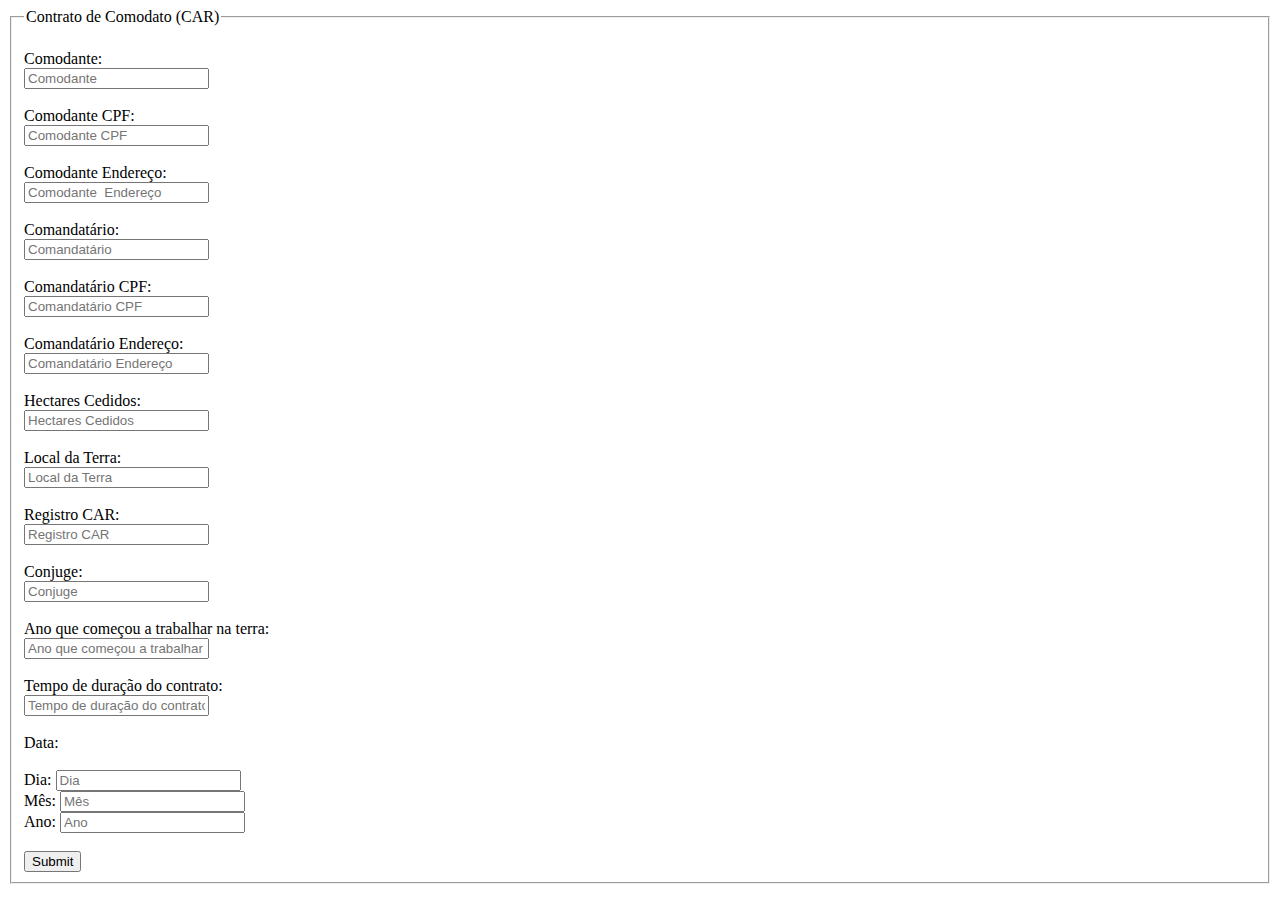
==== commit 66bc5f6f: "erro de escrita" ====
--- a/index.html
+++ b/index.html
@@ -10,95 +10,98 @@
         <!-- <script src="index.js"></script> -->
     </head>
     <body>
-        <form action="result.html" method="GET">
-            <fieldset>
-                <legend>Contrato de Comodato (CAR)</legend>
-                <br>
-                <div class="linha">
-                    <label> Comodante: <br>
-                        <input type="text" name="comodante" placeholder="Comodante">
-                    </label>
-                </div>
-                <br>
-                <div class="linha">
-                    <label> Comondante CPF: <br>
-                        <input type="text" name="comodantecpf" placeholder="Comondante CPF">
-                    </label>
-                </div>
-                <br>
-                <div class="linha">
-                    <label> Comondante  Endereço: <br>
-                        <input type="text" name="comodanteendereco" placeholder="Comondante  Endereço">
-                    </label>
-                </div>
-                <br>
-                <div class="linha">
-                    <label> Comandatário: <br>
-                        <input type="text" name="comandatario"  placeholder="Comandatário">
-                    </label>
-                </div>
-                <div class="linha">
-                    <label> Comandatário CPF: <br>
-                        <input type="text" name="comandatariocpf" placeholder="Comandatário CPF">
-                    </label>
-                </div>
-                <br>
-                <div class="linha">
-                    <label> Comandatário Endereço: <br>
-                        <input type="text" name="comandatarioendereco" placeholder="Comandatário Endereço">
-                    </label>
-                </div>
-                <br>
-                <div class="linha">
-                    <label> Hectares Cedidos: <br>
-                        <input type="text" name="terrahec" placeholder="Hectares Cedidos">
-                    </label>
-                </div>
-                <br>
-                <div class="linha">
-                    <label> Local da Terra: <br>
-                        <input type="text" name="localterra" placeholder="Local da Terra">
-                    </label>
-                </div>
-                <br>
-                <div class="linha">
-                    <label> Registro CAR: <br>
-                        <input type="text" name="car" placeholder="Registro CAR">
-                    </label>
-                </div>
-                <br>
-                <div class="linha">
-                    <label> Conjuge: <br>
-                        <input type="text" name="conjuge" placeholder="Conjuge">
-                    </label>
-                </div>
-                <br>
-                <div class="linha">
-                    <label> Ano que começou a trabalhar na terra: <br>
-                        <input type="text" name="tempoterra" placeholder="Ano que começou a trabalhar na terra">
-                    </label>
-                </div>
-                <br>
-                <div class="linha">
-                    <label> Tempo de duração do contrato: <br>
-                        <input type="text" name="tempocontrato" placeholder="Tempo de duração do contrato">
-                    </label>
-                </div>
-                <br>
-                <div class="linha">
-                    <label> Data: <br>
-                        Dia: <input type="text" name="dia" placeholder="Dia"> 
-                        Mês: <input type="text" name="mes" placeholder="Mês"> 
-                        Ano: <input type="text" name="ano" placeholder="Ano">
-                    </label>
-                </div> 
-                <br>               
-                <!-- <input type="submit" onclick="handleSubmit()"> -->
-                <input type="submit" />
+        <div id="area">
+            <form id="formulario" action="result.html" method="GET">
+                <fieldset>
+                    <legend>Contrato de Comodato (CAR)</legend>
+                    <br>
+                    <div class="linha">
+                        <label> Comodante: <br>
+                            <input type="text" name="comodante" placeholder="Comodante">
+                        </label>
+                    </div>
+                    <br>
+                    <div class="linha">
+                        <label> Comodante CPF: <br>
+                            <input type="text" name="comodantecpf" placeholder="Comodante CPF">
+                        </label>
+                    </div>
+                    <br>
+                    <div class="linha">
+                        <label> Comodante  Endereço: <br>
+                            <input type="text" name="comodanteendereco" placeholder="Comodante  Endereço">
+                        </label>
+                    </div>
+                    <br>
+                    <div class="linha">
+                        <label> Comandatário: <br>
+                            <input type="text" name="comandatario"  placeholder="Comandatário">
+                        </label>
+                    </div>
+                    <br>
+                    <div class="linha">
+                        <label> Comandatário CPF: <br>
+                            <input type="text" name="comandatariocpf" placeholder="Comandatário CPF">
+                        </label>
+                    </div>
+                    <br>
+                    <div class="linha">
+                        <label> Comandatário Endereço: <br>
+                            <input type="text" name="comandatarioendereco" placeholder="Comandatário Endereço">
+                        </label>
+                    </div>
+                    <br>
+                    <div class="linha">
+                        <label> Hectares Cedidos: <br>
+                            <input type="text" name="terrahec" placeholder="Hectares Cedidos">
+                        </label>
+                    </div>
+                    <br>
+                    <div class="linha">
+                        <label> Local da Terra: <br>
+                            <input type="text" name="localterra" placeholder="Local da Terra">
+                        </label>
+                    </div>
+                    <br>
+                    <div class="linha">
+                        <label> Registro CAR: <br>
+                            <input type="text" name="car" placeholder="Registro CAR">
+                        </label>
+                    </div>
+                    <br>
+                    <div class="linha">
+                        <label> Conjuge: <br>
+                            <input type="text" name="conjuge" placeholder="Conjuge">
+                        </label>
+                    </div>
+                    <br>
+                    <div class="linha">
+                        <label> Ano que começou a trabalhar na terra: <br>
+                            <input type="text" name="tempoterra" placeholder="Ano que começou a trabalhar na terra">
+                        </label>
+                    </div>
+                    <br>
+                    <div class="linha">
+                        <label> Tempo de duração do contrato: <br>
+                            <input type="text" name="tempocontrato" placeholder="Tempo de duração do contrato">
+                        </label>
+                    </div>
+                    <br>
+                    <div class="linha">
+                        <label> Data: <br>
+                            <br>
+                            Dia: <input type="text" name="dia" placeholder="Dia"> <br>
+                            Mês: <input type="text" name="mes" placeholder="Mês"> <br>
+                            Ano: <input type="text" name="ano" placeholder="Ano">
+                        </label>
+                    </div> 
+                    <br>               
+                    <input type="submit" />
 
-            </fieldset>
+                </fieldset>
 
-        </form>
+            </form>
+        </div>
             
     </body>
 </html>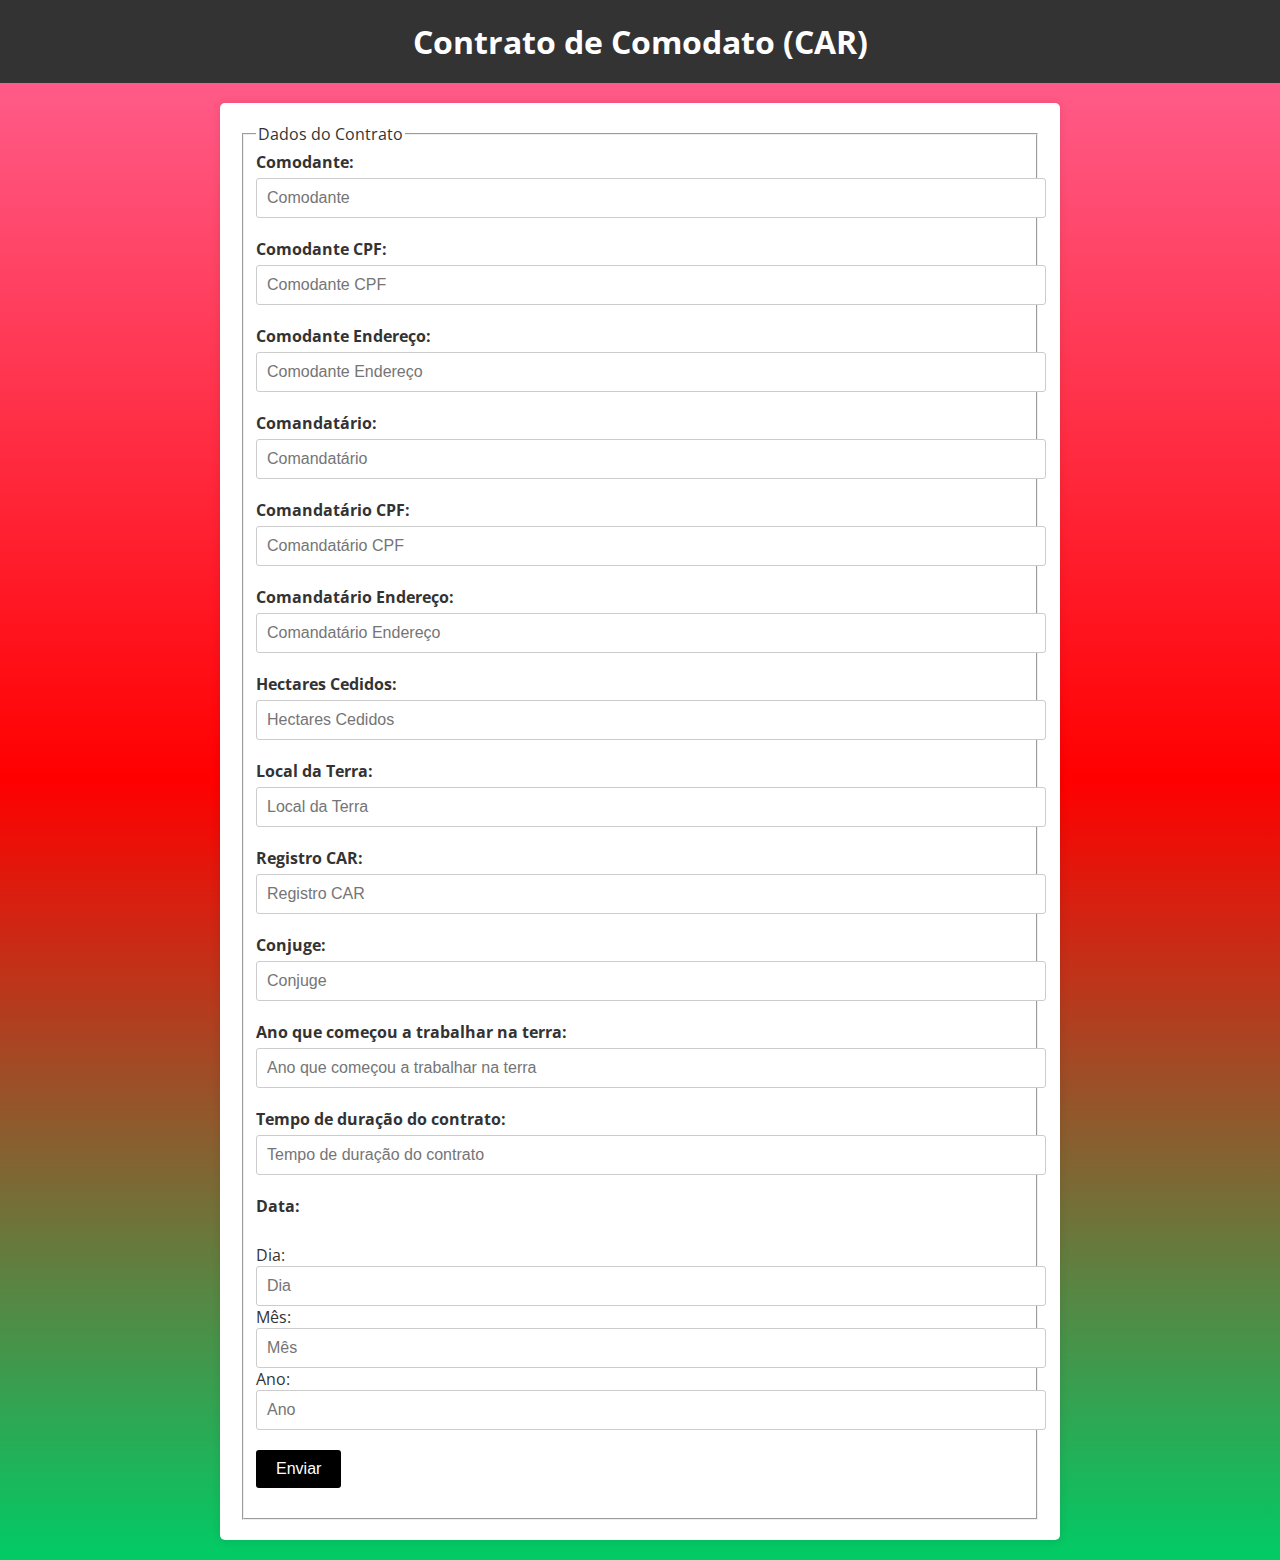
==== commit 9acec0da: "repaginação" ====
--- a/index.html
+++ b/index.html
@@ -1,107 +1,96 @@
 <!DOCTYPE html>
-<html>
-    <head>
-        <title>
-            CAR
-        </title>
-        <link href="s/formulario.css" rel="stylesheet">
-        <link href="https://fonts.googleapis.com/css2?family=Open+Sans&display=swap" rel="stylesheet">
-        <meta charset="UTF-8" />
-        <!-- <script src="index.js"></script> -->
-    </head>
-    <body>
-        <div id="area">
-            <form id="formulario" action="result.html" method="GET">
-                <fieldset>
-                    <legend>Contrato de Comodato (CAR)</legend>
-                    <br>
-                    <div class="linha">
-                        <label> Comodante: <br>
-                            <input type="text" name="comodante" placeholder="Comodante">
-                        </label>
-                    </div>
-                    <br>
-                    <div class="linha">
-                        <label> Comodante CPF: <br>
-                            <input type="text" name="comodantecpf" placeholder="Comodante CPF">
-                        </label>
-                    </div>
-                    <br>
-                    <div class="linha">
-                        <label> Comodante  Endereço: <br>
-                            <input type="text" name="comodanteendereco" placeholder="Comodante  Endereço">
-                        </label>
-                    </div>
-                    <br>
-                    <div class="linha">
-                        <label> Comandatário: <br>
-                            <input type="text" name="comandatario"  placeholder="Comandatário">
-                        </label>
-                    </div>
-                    <br>
-                    <div class="linha">
-                        <label> Comandatário CPF: <br>
-                            <input type="text" name="comandatariocpf" placeholder="Comandatário CPF">
-                        </label>
-                    </div>
-                    <br>
-                    <div class="linha">
-                        <label> Comandatário Endereço: <br>
-                            <input type="text" name="comandatarioendereco" placeholder="Comandatário Endereço">
-                        </label>
-                    </div>
-                    <br>
-                    <div class="linha">
-                        <label> Hectares Cedidos: <br>
-                            <input type="text" name="terrahec" placeholder="Hectares Cedidos">
-                        </label>
-                    </div>
-                    <br>
-                    <div class="linha">
-                        <label> Local da Terra: <br>
-                            <input type="text" name="localterra" placeholder="Local da Terra">
-                        </label>
-                    </div>
-                    <br>
-                    <div class="linha">
-                        <label> Registro CAR: <br>
-                            <input type="text" name="car" placeholder="Registro CAR">
-                        </label>
-                    </div>
-                    <br>
-                    <div class="linha">
-                        <label> Conjuge: <br>
-                            <input type="text" name="conjuge" placeholder="Conjuge">
-                        </label>
-                    </div>
-                    <br>
-                    <div class="linha">
-                        <label> Ano que começou a trabalhar na terra: <br>
-                            <input type="text" name="tempoterra" placeholder="Ano que começou a trabalhar na terra">
-                        </label>
-                    </div>
-                    <br>
-                    <div class="linha">
-                        <label> Tempo de duração do contrato: <br>
-                            <input type="text" name="tempocontrato" placeholder="Tempo de duração do contrato">
-                        </label>
-                    </div>
-                    <br>
-                    <div class="linha">
-                        <label> Data: <br>
-                            <br>
-                            Dia: <input type="text" name="dia" placeholder="Dia"> <br>
-                            Mês: <input type="text" name="mes" placeholder="Mês"> <br>
-                            Ano: <input type="text" name="ano" placeholder="Ano">
-                        </label>
-                    </div> 
-                    <br>               
-                    <input type="submit" />
-
-                </fieldset>
-
-            </form>
-        </div>
-            
-    </body>
-</html>+<html lang="pt-br">
+<head>
+    <meta charset="UTF-8">
+    <meta name="viewport" content="width=device-width, initial-scale=1.0">
+    <title>Contrato de Comodato (CAR)</title>
+    <link href="style/style.css" rel="stylesheet">
+    <link href="https://fonts.googleapis.com/css2?family=Open+Sans&display=swap" rel="stylesheet">
+    <style>
+        /* Adicione seus estilos CSS aqui */
+    </style>
+</head>
+<body>
+    <header>
+        <h1>Contrato de Comodato (CAR)</h1>
+    </header>
+    <div id="area">
+        <form id="formulario" action="result.html" method="GET">
+            <fieldset>
+                <legend>Dados do Contrato</legend>
+                
+                <div class="grupo">
+                    <label for="comodante">Comodante:</label>
+                    <input type="text" id="comodante" name="comodante" placeholder="Comodante">
+                </div>
+                
+                <div class="grupo">
+                    <label for="comodantecpf">Comodante CPF:</label>
+                    <input type="text" id="comodantecpf" name="comodantecpf" placeholder="Comodante CPF">
+                </div>
+                
+                <div class="grupo">
+                    <label for="comodanteendereco">Comodante Endereço:</label>
+                    <input type="text" id="comodanteendereco" name="comodanteendereco" placeholder="Comodante Endereço">
+                </div>
+                
+                <div class="grupo">
+                    <label for="comandatario">Comandatário:</label>
+                    <input type="text" id="comandatario" name="comandatario"  placeholder="Comandatário">
+                </div>
+                
+                <div class="grupo">
+                    <label for="comandatariocpf">Comandatário CPF:</label>
+                    <input type="text" id="comandatariocpf" name="comandatariocpf" placeholder="Comandatário CPF">
+                </div>
+                
+                <div class="grupo">
+                    <label for="comandatarioendereco">Comandatário Endereço:</label>
+                    <input type="text" id="comandatarioendereco" name="comandatarioendereco" placeholder="Comandatário Endereço">
+                </div>
+                
+                <div class="grupo">
+                    <label for="terrahec">Hectares Cedidos:</label>
+                    <input type="text" id="terrahec" name="terrahec" placeholder="Hectares Cedidos">
+                </div>
+                
+                <div class="grupo">
+                    <label for="localterra">Local da Terra:</label>
+                    <input type="text" id="localterra" name="localterra" placeholder="Local da Terra">
+                </div>
+                
+                <div class="grupo">
+                    <label for="car">Registro CAR:</label>
+                    <input type="text" id="car" name="car" placeholder="Registro CAR">
+                </div>
+                
+                <div class="grupo">
+                    <label for="conjuge">Conjuge:</label>
+                    <input type="text" id="conjuge" name="conjuge" placeholder="Conjuge">
+                </div>
+                
+                <div class="grupo">
+                    <label for="tempoterra">Ano que começou a trabalhar na terra:</label>
+                    <input type="text" id="tempoterra" name="tempoterra" placeholder="Ano que começou a trabalhar na terra">
+                </div>
+                
+                <div class="grupo">
+                    <label for="tempocontrato">Tempo de duração do contrato:</label>
+                    <input type="text" id="tempocontrato" name="tempocontrato" placeholder="Tempo de duração do contrato">
+                </div>
+                
+                <div class="grupo">
+                    <label>Data:</label><br>
+                    Dia: <input type="text" id="dia" name="dia" placeholder="Dia"> 
+                    Mês: <input type="text" id="mes" name="mes" placeholder="Mês"> 
+                    Ano: <input type="text" id="ano" name="ano" placeholder="Ano">
+                </div> 
+                
+                <div class="grupo">
+                    <input type="submit" value="Enviar">
+                </div>
+            </fieldset>
+        </form>
+    </div>
+</body>
+</html>
--- a/style/style.css
+++ b/style/style.css
@@ -0,0 +1,68 @@
+/* Reset de margens e preenchimentos */
+body, h1, h2, p, label {
+    margin: 0;
+    padding: 0;
+}
+
+/* Estilo global da página */
+body {
+    font-family: 'Open Sans', sans-serif;
+    background: linear-gradient(to bottom, #ff6699, #ff0000, #00cc66);
+    color: #333;
+}
+
+/* Estilo do cabeçalho */
+header {
+    background-color: #333;
+    color: #fff;
+    text-align: center;
+    padding: 20px;
+}
+
+/* Estilo do formulário e do campo de conjunto */
+#area {
+    max-width: 800px;
+    margin: 20px auto;
+    padding: 20px;
+    background-color: #fff;
+    border-radius: 5px;
+    box-shadow: 0 0 10px rgba(0, 0, 0, 0.1);
+}
+
+/* Estilo do campo de conjunto */
+.grupo {
+    margin-bottom: 20px;
+}
+
+/* Estilo dos rótulos */
+label {
+    display: block;
+    font-weight: bold;
+    margin-bottom: 5px;
+}
+
+/* Estilo dos campos de entrada de texto */
+input[type="text"] {
+    width: 100%;
+    padding: 10px;
+    border: 1px solid #ccc;
+    border-radius: 3px;
+    font-size: 16px;
+}
+
+/* Estilo do botão de envio */
+input[type="submit"] {
+    background-color: #000;
+    color: #fff;
+    padding: 10px 20px;
+    border: none;
+    border-radius: 3px;
+    font-size: 16px;
+    cursor: pointer;
+    transition: background-color 0.3s;
+}
+
+/* Estilo do botão de envio ao passar o mouse */
+input[type="submit"]:hover {
+    background-color: #333;
+}
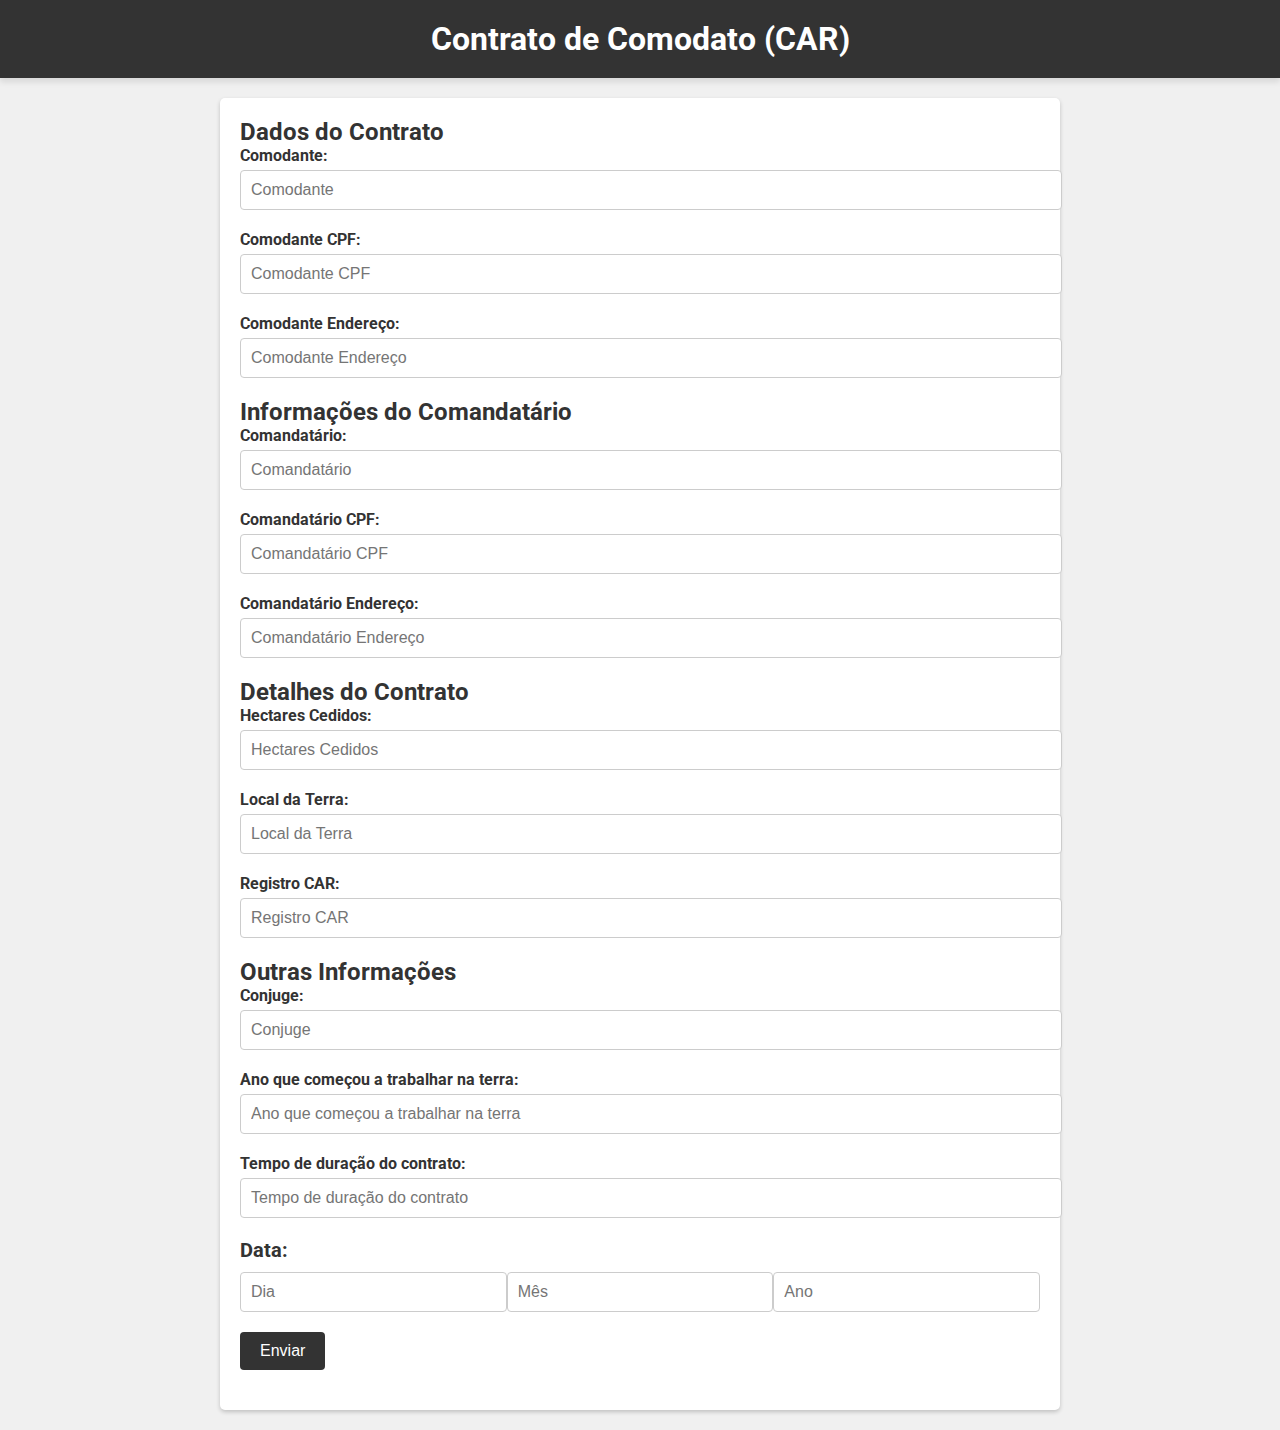
==== commit 05ae5820: "melhor estilo" ====
--- a/index.html
+++ b/index.html
@@ -4,92 +4,99 @@
     <meta charset="UTF-8">
     <meta name="viewport" content="width=device-width, initial-scale=1.0">
     <title>Contrato de Comodato (CAR)</title>
-    <link href="style/style.css" rel="stylesheet">
-    <link href="https://fonts.googleapis.com/css2?family=Open+Sans&display=swap" rel="stylesheet">
-    <style>
-        /* Adicione seus estilos CSS aqui */
-    </style>
+    <link rel="stylesheet" href="style/style.css">
+    <link href="https://fonts.googleapis.com/css2?family=Roboto&display=swap" rel="stylesheet">
 </head>
 <body>
     <header>
         <h1>Contrato de Comodato (CAR)</h1>
     </header>
-    <div id="area">
+    <div class="container">
         <form id="formulario" action="result.html" method="GET">
-            <fieldset>
-                <legend>Dados do Contrato</legend>
-                
-                <div class="grupo">
+            <div class="section">
+                <h2>Dados do Contrato</h2>
+                <div class="input-group">
                     <label for="comodante">Comodante:</label>
                     <input type="text" id="comodante" name="comodante" placeholder="Comodante">
                 </div>
                 
-                <div class="grupo">
+                <div class="input-group">
                     <label for="comodantecpf">Comodante CPF:</label>
                     <input type="text" id="comodantecpf" name="comodantecpf" placeholder="Comodante CPF">
                 </div>
                 
-                <div class="grupo">
+                <div class="input-group">
                     <label for="comodanteendereco">Comodante Endereço:</label>
                     <input type="text" id="comodanteendereco" name="comodanteendereco" placeholder="Comodante Endereço">
                 </div>
-                
-                <div class="grupo">
+            </div>
+            
+            <div class="section">
+                <h2>Informações do Comandatário</h2>
+                <div class="input-group">
                     <label for="comandatario">Comandatário:</label>
-                    <input type="text" id="comandatario" name="comandatario"  placeholder="Comandatário">
+                    <input type="text" id="comandatario" name="comandatario" placeholder="Comandatário">
                 </div>
                 
-                <div class="grupo">
+                <div class="input-group">
                     <label for="comandatariocpf">Comandatário CPF:</label>
                     <input type="text" id="comandatariocpf" name="comandatariocpf" placeholder="Comandatário CPF">
                 </div>
                 
-                <div class="grupo">
+                <div class="input-group">
                     <label for="comandatarioendereco">Comandatário Endereço:</label>
                     <input type="text" id="comandatarioendereco" name="comandatarioendereco" placeholder="Comandatário Endereço">
                 </div>
-                
-                <div class="grupo">
+            </div>
+            
+            <div class="section">
+                <h2>Detalhes do Contrato</h2>
+                <div class="input-group">
                     <label for="terrahec">Hectares Cedidos:</label>
                     <input type="text" id="terrahec" name="terrahec" placeholder="Hectares Cedidos">
                 </div>
                 
-                <div class="grupo">
+                <div class="input-group">
                     <label for="localterra">Local da Terra:</label>
                     <input type="text" id="localterra" name="localterra" placeholder="Local da Terra">
                 </div>
                 
-                <div class="grupo">
+                <div class="input-group">
                     <label for="car">Registro CAR:</label>
                     <input type="text" id="car" name="car" placeholder="Registro CAR">
                 </div>
-                
-                <div class="grupo">
+            </div>
+            
+            <div class="section">
+                <h2>Outras Informações</h2>
+                <div class="input-group">
                     <label for="conjuge">Conjuge:</label>
                     <input type="text" id="conjuge" name="conjuge" placeholder="Conjuge">
                 </div>
                 
-                <div class="grupo">
+                <div class="input-group">
                     <label for="tempoterra">Ano que começou a trabalhar na terra:</label>
                     <input type="text" id="tempoterra" name="tempoterra" placeholder="Ano que começou a trabalhar na terra">
                 </div>
                 
-                <div class="grupo">
+                <div class="input-group">
                     <label for="tempocontrato">Tempo de duração do contrato:</label>
                     <input type="text" id="tempocontrato" name="tempocontrato" placeholder="Tempo de duração do contrato">
                 </div>
                 
-                <div class="grupo">
-                    <label>Data:</label><br>
-                    Dia: <input type="text" id="dia" name="dia" placeholder="Dia"> 
-                    Mês: <input type="text" id="mes" name="mes" placeholder="Mês"> 
-                    Ano: <input type="text" id="ano" name="ano" placeholder="Ano">
-                </div> 
+                <div class="date-group">
+                    <h2>Data:</h2>
+                    <div class="date-inputs">
+                        <input type="text" name="dia" placeholder="Dia">
+                        <input type="text" name="mes" placeholder="Mês">
+                        <input type="text" name="ano" placeholder="Ano">
+                    </div>
+                </div>
                 
-                <div class="grupo">
+                <div class="input-group">
                     <input type="submit" value="Enviar">
                 </div>
-            </fieldset>
+            </div>
         </form>
     </div>
 </body>
--- a/style/style.css
+++ b/style/style.css
@@ -6,8 +6,8 @@
 
 /* Estilo global da página */
 body {
-    font-family: 'Open Sans', sans-serif;
-    background: linear-gradient(to bottom, #ff6699, #ff0000, #00cc66);
+    font-family: 'Roboto', sans-serif;
+    background-color: #f0f0f0;
     color: #333;
 }
 
@@ -17,46 +17,66 @@
     color: #fff;
     text-align: center;
     padding: 20px;
+    box-shadow: 0 4px 6px rgba(0, 0, 0, 0.1);
 }
 
-/* Estilo do formulário e do campo de conjunto */
-#area {
+/* Estilo do contêiner */
+.container {
     max-width: 800px;
     margin: 20px auto;
     padding: 20px;
     background-color: #fff;
     border-radius: 5px;
-    box-shadow: 0 0 10px rgba(0, 0, 0, 0.1);
+    box-shadow: 0 2px 4px rgba(0, 0, 0, 0.2);
 }
 
-/* Estilo do campo de conjunto */
-.grupo {
+/* Estilo do campo de entrada e rótulo */
+.input-group {
     margin-bottom: 20px;
 }
 
-/* Estilo dos rótulos */
 label {
     display: block;
     font-weight: bold;
     margin-bottom: 5px;
+    color: #333;
 }
 
-/* Estilo dos campos de entrada de texto */
 input[type="text"] {
     width: 100%;
     padding: 10px;
     border: 1px solid #ccc;
-    border-radius: 3px;
+    border-radius: 4px;
     font-size: 16px;
+}
+
+/* Estilo do grupo de data */
+.date-group {
+    margin-bottom: 20px;
+}
+
+.date-group h2 {
+    font-size: 20px;
+    font-weight: bold;
+    margin-bottom: 10px;
+}
+
+.date-inputs {
+    display: flex;
+    justify-content: space-between;
+}
+
+.date-inputs input {
+    flex: 1;
 }
 
 /* Estilo do botão de envio */
 input[type="submit"] {
-    background-color: #000;
+    background-color: #333;
     color: #fff;
     padding: 10px 20px;
     border: none;
-    border-radius: 3px;
+    border-radius: 4px;
     font-size: 16px;
     cursor: pointer;
     transition: background-color 0.3s;
@@ -64,5 +84,5 @@
 
 /* Estilo do botão de envio ao passar o mouse */
 input[type="submit"]:hover {
-    background-color: #333;
+    background-color: #555;
 }
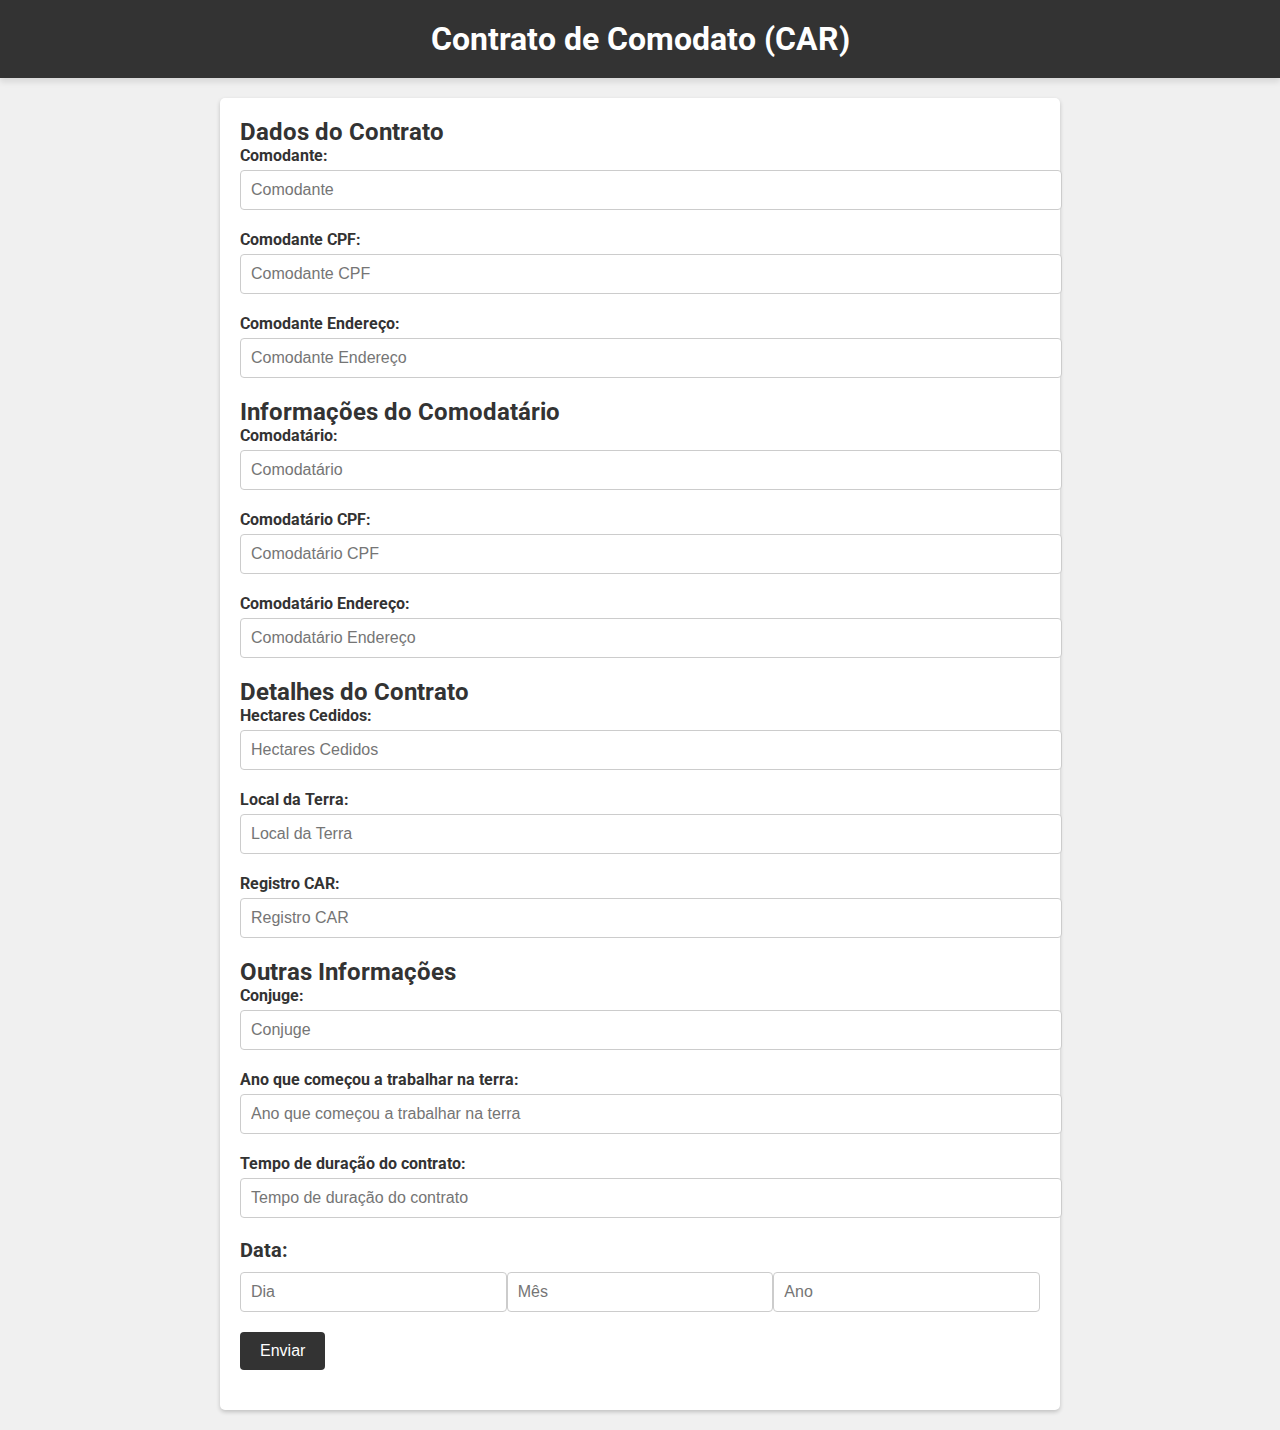
==== commit f0f1cbdf: "ortografia comodatário" ====
--- a/index.html
+++ b/index.html
@@ -32,20 +32,20 @@
             </div>
             
             <div class="section">
-                <h2>Informações do Comandatário</h2>
+                <h2>Informações do Comodatário</h2>
                 <div class="input-group">
-                    <label for="comandatario">Comandatário:</label>
-                    <input type="text" id="comandatario" name="comandatario" placeholder="Comandatário">
+                    <label for="comandatario">Comodatário:</label>
+                    <input type="text" id="comandatario" name="comandatario" placeholder="Comodatário">
                 </div>
                 
                 <div class="input-group">
-                    <label for="comandatariocpf">Comandatário CPF:</label>
-                    <input type="text" id="comandatariocpf" name="comandatariocpf" placeholder="Comandatário CPF">
+                    <label for="comandatariocpf">Comodatário CPF:</label>
+                    <input type="text" id="comandatariocpf" name="comandatariocpf" placeholder="Comodatário CPF">
                 </div>
                 
                 <div class="input-group">
-                    <label for="comandatarioendereco">Comandatário Endereço:</label>
-                    <input type="text" id="comandatarioendereco" name="comandatarioendereco" placeholder="Comandatário Endereço">
+                    <label for="comandatarioendereco">Comodatário Endereço:</label>
+                    <input type="text" id="comandatarioendereco" name="comandatarioendereco" placeholder="Comodatário Endereço">
                 </div>
             </div>
             
